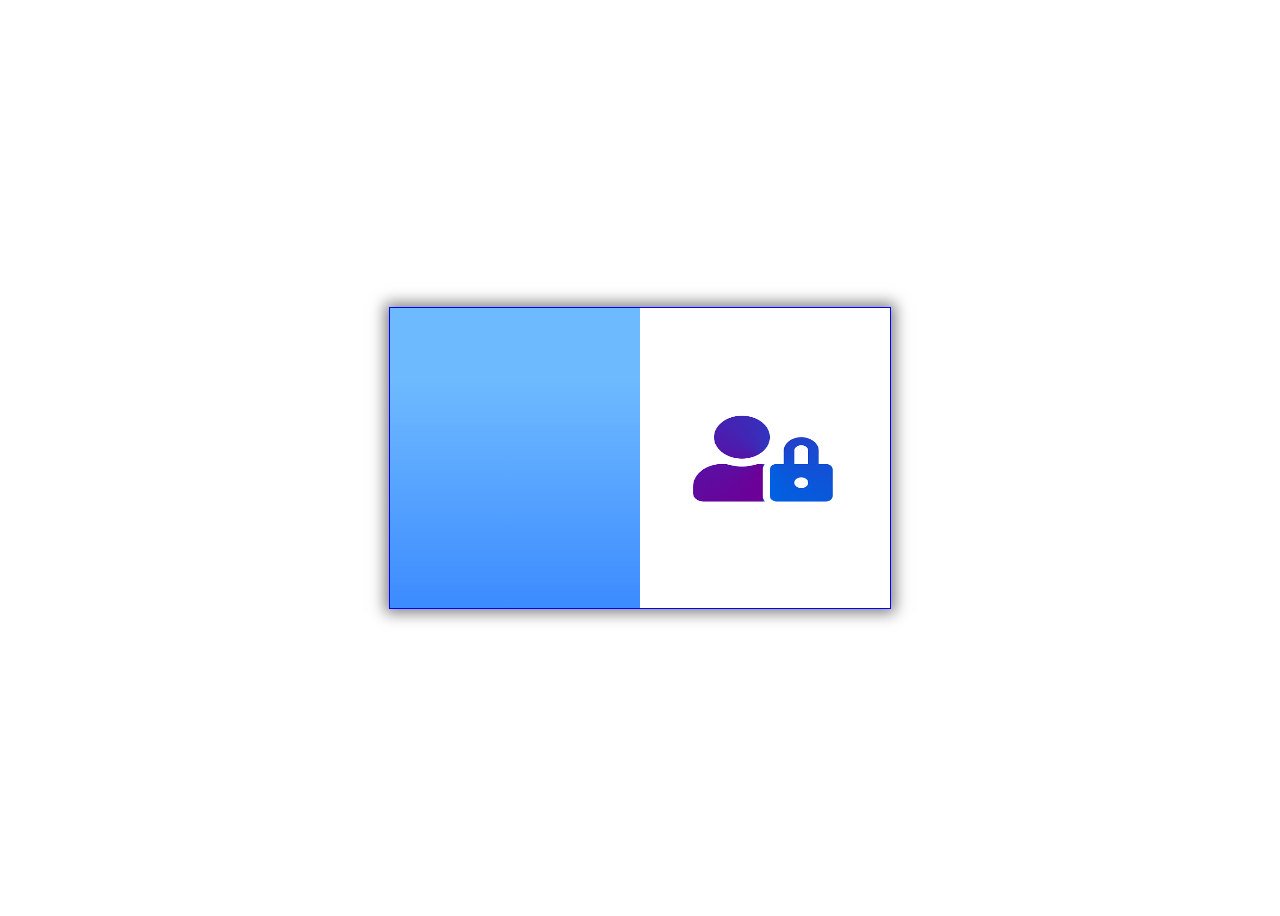
==== login/index.html @ 6e21083e "login window" ====
<!DOCTYPE html>
<html lang="en">
<head>
   <meta charset="UTF-8">
   <meta http-equiv="X-UA-Compatible" content="IE=edge">
   <meta name="viewport" content="width=device-width, initial-scale=1.0">
   <title>Login</title>
   <link rel="stylesheet" href="css/style.css">
</head>
<body>
   <div id="loginouterbox">
      <div id="loginLeftColumn"></div>
      <div id="LoginRightColumn"></div>
   </div>
</body>
</html>
---- login/css/style.css ----
body{
   display: flex;
   align-items: center;
   min-height: 100vh;
}
#loginouterbox{
   width: 500px;
   height: 300px;
   border: 1px solid blue;
   margin:auto;
   -webkit-box-shadow: 0px 0px 14px 4px rgba(0,0,0,0.5); 
box-shadow: 0px 0px 14px 4px rgba(0,0,0,0.5);
}

#loginLeftColumn{
   width: 50%;
   background: rgb(60,139,255);
background: linear-gradient(0deg, rgba(60,139,255,1) 0%, rgba(110,186,255,1) 76%);
   height: 100%;
   float: left;
}

#LoginRightColumn{
   width: 50%;
   height: 100%;
   float: right;

   display: flex;
   justify-content: center;
   align-items: center;
}

#LoginRightColumn::before{
   content: '';
   width: 150px;
   height: 100px;
   background-size: 150px 100px;
   display: inline-block;
   background-image: url('../image/blog-wp-login.png');

}
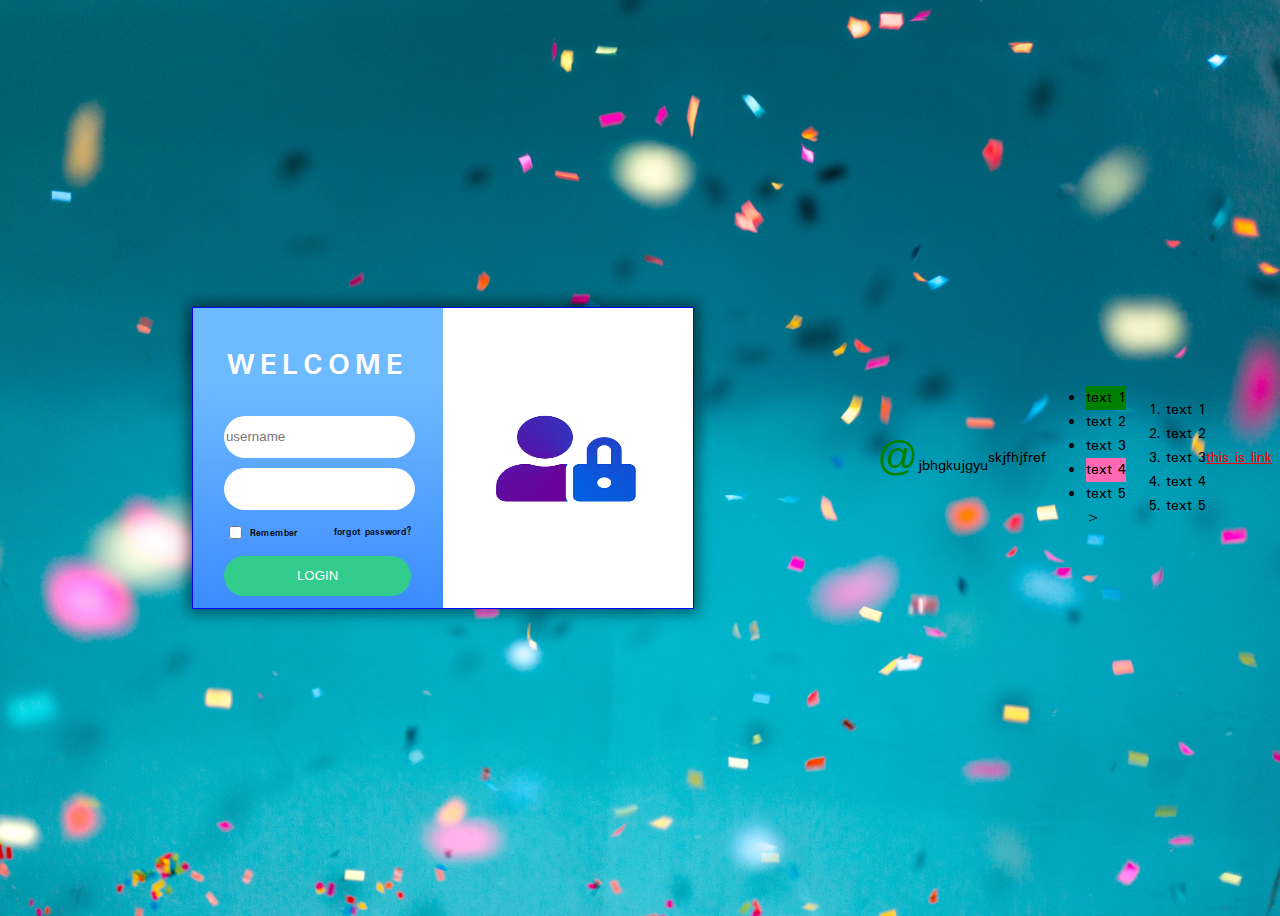
==== commit 48b698d1: "new items added" ====
--- a/login/index.html
+++ b/login/index.html
@@ -5,12 +5,43 @@
    <meta http-equiv="X-UA-Compatible" content="IE=edge">
    <meta name="viewport" content="width=device-width, initial-scale=1.0">
    <title>Login</title>
+   <link rel="preconnect" href="https://fonts.gstatic.com">
    <link rel="stylesheet" href="css/style.css">
 </head>
 <body>
    <div id="loginouterbox">
-      <div id="loginLeftColumn"></div>
+      <div id="loginLeftColumn">
+         
+         <form>
+            <h1>Welcome</h1>
+            <input type="text" class="frmElementSize roundedCorners" name="username" value="" placeholder="username">
+            <input type="password" class="frmElementSize roundedCorners" name="password">
+            <div id="middleRow">
+               <div Id="MyCheckBox">  <input type="checkbox" name="remember" value="1"> Remember </div>
+               <a href="#"> forgot password?</a>
+            </div>
+               <input type="button" class="frmElementSize roundedCorners" name="log in" value="login">
+         </form>
+
+      </div>
       <div id="LoginRightColumn"></div>
    </div>
+   <div id="pseudo">jbhgkujgyu</div><br>
+   <p>skjfhjfref</p>
+   <ul> <!-- parent -->
+      <li>text 1</li> <!-- child -->
+      <li>text 2</li> <!-- child -->
+      <li>text 3</li> 
+      <li>text 4</li>
+      <li>text 5</li>> <!-- child -->
+   </ul>
+   <ol> 
+      <li>text 1</li>
+      <li>text 2</li>
+      <li>text 3</li>
+      <li>text 4</li>
+      <li>text 5</li>
+   </ol>
+   <a href="#">this is link</a>
 </body>
 </html>--- a/login/css/style.css
+++ b/login/css/style.css
@@ -1,7 +1,16 @@
+@import url('https://fonts.googleapis.com/css2?family=Libre+Franklin:wght@100&display=swap');
+@import url('https://fonts.googleapis.com/css2?family=Padauk:wght@400;700&display=swap');
 body{
    display: flex;
    align-items: center;
    min-height: 100vh;
+   font-family: 'Padauk', sans-serif;
+   font-weight: 400;
+   background-image: url('../\/image/bg2.jpg');
+   background-repeat: no-repeat;
+   /*background-size: 100% 100%;*/
+   background-size: cover;
+   
 }
 #loginouterbox{
    width: 500px;
@@ -18,12 +27,18 @@
 background: linear-gradient(0deg, rgba(60,139,255,1) 0%, rgba(110,186,255,1) 76%);
    height: 100%;
    float: left;
+
+   display: flex;
+   justify-content: center;
+   align-items:center;
+   text-align: center;
 }
 
 #LoginRightColumn{
    width: 50%;
    height: 100%;
    float: right;
+   background-color: white;
 
    display: flex;
    justify-content: center;
@@ -38,4 +53,94 @@
    display: inline-block;
    background-image: url('../image/blog-wp-login.png');
 
-}+}
+
+/*left column form*/
+#loginLeftColumn h1{
+   color: white;
+   text-transform: uppercase;
+   letter-spacing: 5px;
+}
+#loginLeftColumn form{
+   width: 75%;
+}
+
+.frmElementSize{
+   width: 100%;
+   height: 40px;
+   border: 0px;
+}
+.roundedCorners{
+   border-radius: 50px;
+}
+input[type="text"], input[type="password"]{
+   outline: none;
+   margin-top: 5px;
+   margin-bottom: 5px;
+}
+input[type="button"]{
+   color: white;
+   text-transform: uppercase;
+   background-color:rgb(50, 205, 140);
+}
+#loginLeftColumn a {
+   color: black;
+   text-decoration: none;
+   font-weight: bold;
+   font-size: 10px;
+   margin-top: 5px;
+}
+#loginLeftColumn a:hover{
+color: red;
+text-decoration: underline;
+}
+#MyCheckBox {
+   font-weight: bold;
+   font-size: 10px;
+   width: 75px;
+}
+#MyCheckBox >input[type="checkbox"]{
+   font-weight: 10px;
+   position: relative;
+   top: 3px;
+}
+#middleRow {
+   margin-top: 5px;
+   margin-bottom: 15px;
+width: 100%;
+   display: flex;
+   justify-content: space-between;
+}
+
+#pseudo::after{
+content:'@' 
+color: blue;
+font-size: 14px;;
+}
+#pseudo::before{
+content: '@';
+color: red;
+font-size: 24px;
+}
+#pseudo::first-letter{
+color: green;
+font-size: 40px;
+font-family: 'Franklin Gothic Medium', 'Arial Narrow', Arial, sans-serif;
+}
+ul li:first-child{
+background-color: green;}
+ul li:nth-child(4){
+   background-color: hotpink;
+}
+
+a:link{
+color: red;
+}
+a:visited{
+color: yellow;
+}
+a:active{
+   color: blue;
+}
+a:hover{
+   color: green;}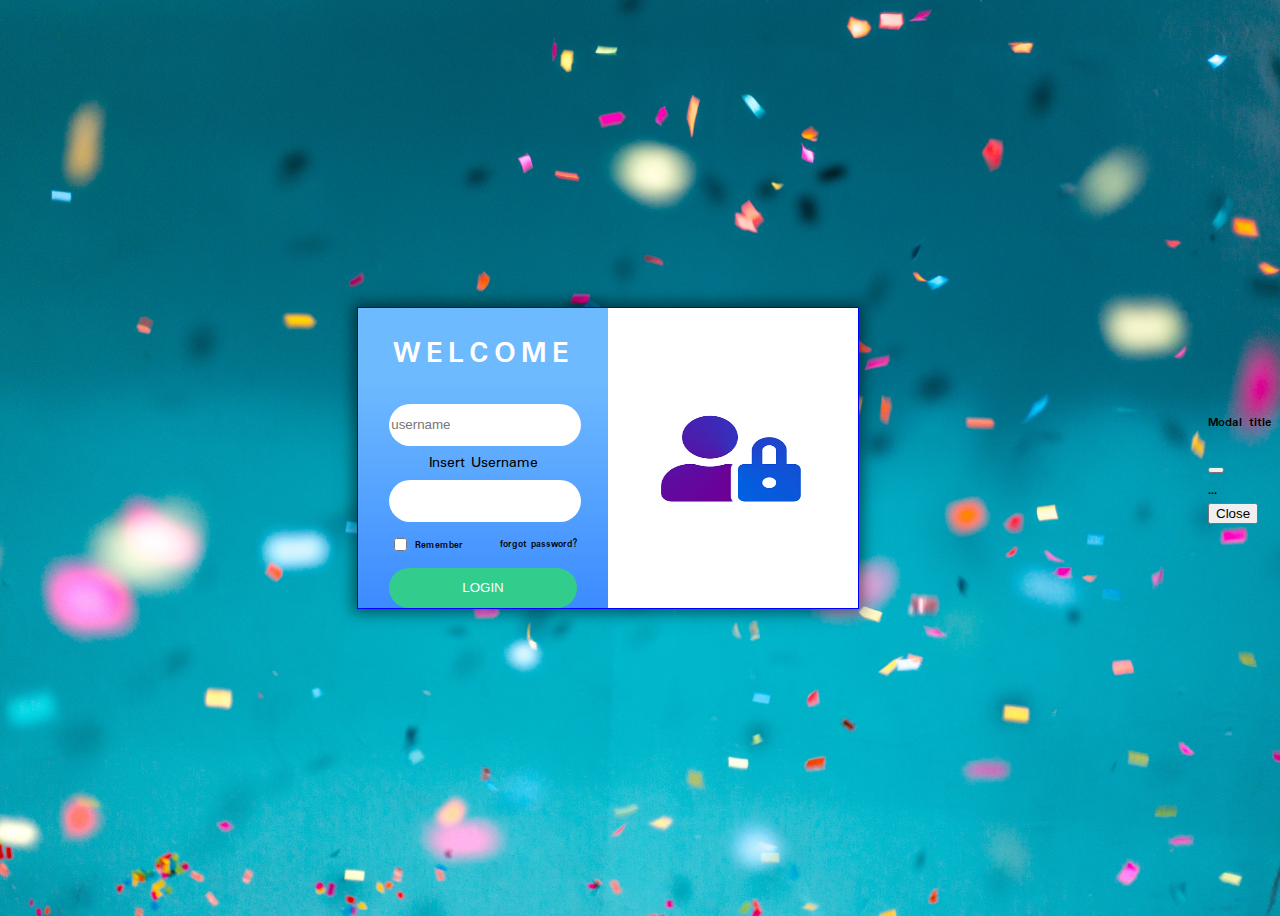
==== commit cdcd66a4: "new changes added" ====
--- a/login/index.html
+++ b/login/index.html
@@ -7,6 +7,9 @@
    <title>Login</title>
    <link rel="preconnect" href="https://fonts.gstatic.com">
    <link rel="stylesheet" href="css/style.css">
+   
+   <link rel="stylesheet" href="https://cdnjs.cloudflare.com/ajax/libs/twitter-bootstrap/5.0.2/css/bootstrap.min.css" integrity="sha512-usVBAd66/NpVNfBge19gws2j6JZinnca12rAe2l+d+QkLU9fiG02O1X8Q6hepIpr/EYKZvKx/I9WsnujJuOmBA==" crossorigin="anonymous" referrerpolicy="no-referrer" />
+   
 </head>
 <body>
    <div id="loginouterbox">
@@ -15,6 +18,7 @@
          <form>
             <h1>Welcome</h1>
             <input type="text" class="frmElementSize roundedCorners" name="username" value="" placeholder="username">
+            <div class="usernameError">Insert Username</div>
             <input type="password" class="frmElementSize roundedCorners" name="password">
             <div id="middleRow">
                <div Id="MyCheckBox">  <input type="checkbox" name="remember" value="1"> Remember </div>
@@ -26,22 +30,27 @@
       </div>
       <div id="LoginRightColumn"></div>
    </div>
-   <div id="pseudo">jbhgkujgyu</div><br>
-   <p>skjfhjfref</p>
-   <ul> <!-- parent -->
-      <li>text 1</li> <!-- child -->
-      <li>text 2</li> <!-- child -->
-      <li>text 3</li> 
-      <li>text 4</li>
-      <li>text 5</li>> <!-- child -->
-   </ul>
-   <ol> 
-      <li>text 1</li>
-      <li>text 2</li>
-      <li>text 3</li>
-      <li>text 4</li>
-      <li>text 5</li>
-   </ol>
-   <a href="#">this is link</a>
+
+   <!-- Modal -->
+<div class="modal fade" id="errorModal" tabindex="-1" aria-labelledby="exampleModalLabel" aria-hidden="true">
+   <div class="modal-dialog">
+     <div class="modal-content">
+       <div class="modal-header">
+         <h5 class="modal-title" id="exampleModalLabel">Modal title</h5>
+         <button type="button" class="btn-close" data-bs-dismiss="modal" aria-label="Close"></button>
+       </div>
+       <div class="modal-body">
+         ...
+       </div>
+       <div class="modal-footer">
+         <button type="button" class="btn btn-secondary" data-bs-dismiss="modal">Close</button>
+       </div>
+     </div>
+   </div>
+ </div>
+
+   <script src="https://cdnjs.cloudflare.com/ajax/libs/twitter-bootstrap/5.0.2/js/bootstrap.min.js" integrity="sha512-a6ctI6w1kg3J4dSjknHj3aWLEbjitAXAjLDRUxo2wyYmDFRcz2RJuQr5M3Kt8O/TtUSp8n2rAyaXYy1sjoKmrQ==" crossorigin="anonymous" referrerpolicy="no-referrer"></script>
+   <script src="js/main.js"></script>
+   
 </body>
 </html>--- a/login/css/style.css
+++ b/login/css/style.css
@@ -111,7 +111,7 @@
    display: flex;
    justify-content: space-between;
 }
-
+/*
 #pseudo::after{
 content:'@' 
 color: blue;
@@ -131,7 +131,7 @@
 background-color: green;}
 ul li:nth-child(4){
    background-color: hotpink;
-}
+}*/
 
 a:link{
 color: red;
@@ -143,4 +143,18 @@
    color: blue;
 }
 a:hover{
-   color: green;}+   color: green;}
+
+   /*errors*/
+
+#usernameError{
+   display: none;
+   color: red;
+   font-size: 10px;
+   font-weight: bold;
+}
+
+.error {
+   border: 1px solid red;
+   color: red;
+}